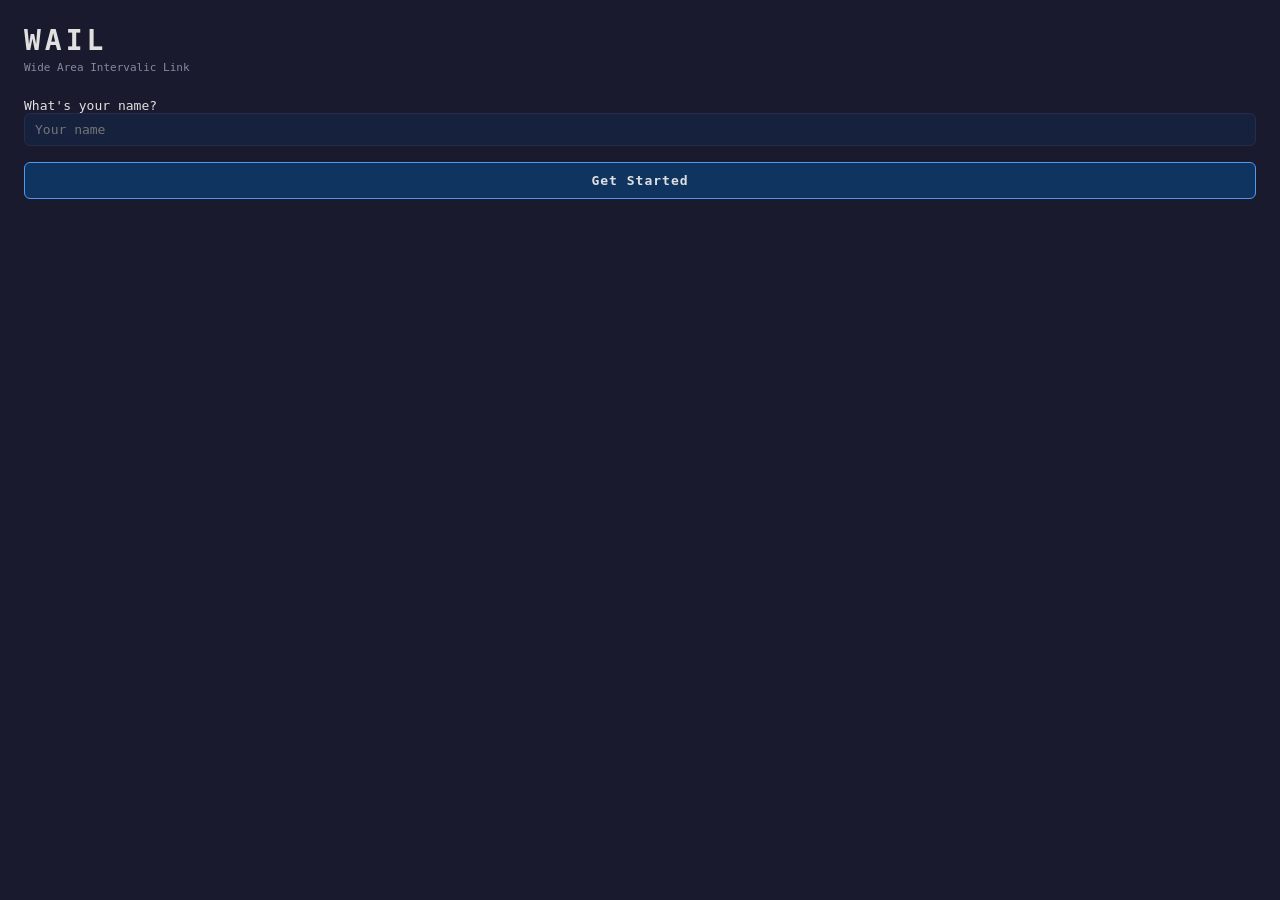
==== crates/wail-tauri/ui/index.html @ 73273b76 "chore: update subtitle to 'Wide Area Intervalic Link' Co-Authored-By: Claude Haiku 4.5 <noreply@anth" ====
<!DOCTYPE html>
<html lang="en">
<head>
  <meta charset="UTF-8">
  <meta name="viewport" content="width=device-width, initial-scale=1.0">
  <title>WAIL</title>
  <link rel="stylesheet" href="style.css">
</head>
<body>
  <!-- First Launch Screen -->
  <div id="first-launch-screen">
    <h1>WAIL</h1>
    <p class="subtitle">Wide Area Intervalic Link</p>
    <p class="first-launch-prompt">What's your name?</p>
    <form id="first-launch-form">
      <input type="text" id="first-launch-name" placeholder="Your name" required autocomplete="off">
      <button type="submit">Get Started</button>
    </form>
  </div>

  <!-- Join Screen -->
  <div id="join-screen" style="display:none">
    <div class="header-row">
      <div>
        <h1>WAIL</h1>
        <p class="subtitle">Wide Area Intervalic Link</p>
      </div>
      <div class="header-controls">
        <button type="button" id="settings-btn" class="icon-btn" title="Settings">⚙</button>
        <span class="version" id="version-label"></span>
      </div>
    </div>

    <div class="tab-bar">
      <button type="button" class="tab active" id="tab-join">Join Room</button>
      <button type="button" class="tab" id="tab-public">Public Rooms</button>
    </div>

    <div id="tab-join-content">
      <form id="join-form">
        <label for="room">Room</label>
        <input type="text" id="room" placeholder="e.g. jam" required>

        <label for="password">Password</label>
        <input type="password" id="password" placeholder="Room password (empty = public)">

        <details id="advanced-toggle">
          <summary>Advanced</summary>
          <div class="advanced-fields">
            <label for="bars">Bars per interval</label>
            <input type="number" id="bars" value="4" min="1" max="64">

            <label for="quantum">Quantum</label>
            <input type="number" id="quantum" value="4" min="1" max="16" step="0.1">

            <input type="hidden" id="ipc-port" value="9191">

            <div class="remember-row" style="margin-top:8px">
              <input type="checkbox" id="test-tone">
              <label for="test-tone" class="remember-label">Enable test tone (no plugin needed)</label>
            </div>

            <div class="recording-section">
              <div class="remember-row">
                <input type="checkbox" id="recording-enabled">
                <label for="recording-enabled" class="remember-label">Record session locally</label>
              </div>

              <div id="recording-options" style="display:none">
                <label for="recording-dir">Recording directory</label>
                <div class="bpm-row">
                  <input type="text" id="recording-dir" placeholder="~/Music/WAIL Sessions">
                  <button type="button" id="browse-recording-dir" class="small-btn" style="width:auto;margin-top:0">Browse</button>
                </div>

                <div class="remember-row" style="margin-top:8px">
                  <input type="checkbox" id="recording-stems">
                  <label for="recording-stems" class="remember-label">Record per-peer stems (vs single mix)</label>
                </div>

                <label for="recording-retention">Keep recordings for (days, 0 = forever)</label>
                <input type="number" id="recording-retention" value="30" min="0" max="365">
              </div>
            </div>
          </div>
        </details>

        <button type="submit" id="join-btn">Join Room</button>
      </form>

      <div id="join-error" class="error" style="display:none"></div>
    </div>

    <div id="tab-public-content" style="display:none">
      <div id="public-rooms-list" class="room-list">
        <span class="empty">Loading...</span>
      </div>
      <button type="button" id="refresh-rooms-btn">Refresh</button>
    </div>

    <!-- Settings Panel Overlay -->
    <div id="settings-panel" class="settings-overlay" style="display:none">
      <div class="settings-card">
        <div class="settings-header">
          <h2>Settings</h2>
          <button type="button" id="settings-close-btn" class="icon-btn" title="Close">×</button>
        </div>

        <form id="settings-form">
          <label for="settings-display-name">Display Name</label>
          <input type="text" id="settings-display-name" placeholder="Your name" required autocomplete="off">

          <div class="remember-row">
            <input type="checkbox" id="settings-telemetry" checked>
            <label for="settings-telemetry" class="remember-label">Save debug log locally</label>
          </div>

          <div class="remember-row">
            <input type="checkbox" id="settings-remember" checked>
            <label for="settings-remember" class="remember-label">Remember settings</label>
          </div>

          <button type="submit" id="settings-done-btn">Done</button>
        </form>
      </div>
    </div>
  </div>

  <!-- Session View -->
  <div id="session-screen" style="display:none">
    <div class="session-header">
      <h2>WAIL</h2>
      <span id="session-room" class="room-badge"></span>
    </div>

    <div class="stat-group">
      <label>BPM</label>
      <div class="bpm-row">
        <input type="number" id="session-bpm" min="20" max="999" step="0.1">
        <button type="button" id="set-bpm-btn">Set</button>
      </div>
    </div>

    <div class="stat-group">
      <label>Link Peers (LAN)</label>
      <span id="session-link-peers">0</span>
    </div>

    <div class="stat-group">
      <label>Peers</label>
      <div id="peer-list" class="peer-list">
        <span class="empty">No peers connected</span>
      </div>
    </div>

    <div class="stat-group">
      <label>Audio</label>
      <span id="session-audio">0 sent / 0 recv</span>
      <span id="session-audio-bytes" class="audio-bytes">0 B sent / 0 B recv</span>
    </div>

    <div class="stat-group">
      <label>Interval</label>
      <span id="session-interval">-</span>
    </div>

    <div class="stat-group">
      <label>Plugin</label>
      <span id="session-plugin">disconnected</span>
    </div>

    <div class="stat-group">
      <label>Test Tone</label>
      <div class="test-tone-row">
        <span id="session-test-tone">OFF</span>
        <button type="button" id="toggle-test-tone-btn" class="small-btn">Enable</button>
      </div>
    </div>

    <div class="stat-group" id="recording-stat" style="display:none">
      <label>Recording</label>
      <div class="recording-row">
        <span id="session-recording" class="rec-badge">REC</span>
        <span id="recording-size">0 MB</span>
      </div>
    </div>

    <button type="button" id="disconnect-btn">Disconnect</button>

    <div id="session-error" class="error" style="display:none"></div>

    <details id="log-toggle">
      <summary>Logs <span id="log-count" class="log-badge">0</span></summary>
      <div id="log-list" class="log-list"></div>
    </details>
  </div>

  <script src="main.js"></script>
</body>
</html>
---- crates/wail-tauri/ui/style.css ----
:root {
  --bg: #1a1a2e;
  --bg-card: #16213e;
  --fg: #e0e0e0;
  --fg-dim: #8888a0;
  --accent: #0f3460;
  --accent-bright: #4e9af1;
  --error: #e74c3c;
  --success: #2ecc71;
  --border: #2a2a4a;
  --radius: 6px;
}

* {
  box-sizing: border-box;
  margin: 0;
  padding: 0;
}

body {
  font-family: 'SF Mono', 'Menlo', 'Monaco', 'Consolas', monospace;
  font-size: 13px;
  background: var(--bg);
  color: var(--fg);
  padding: 24px;
  min-height: 100vh;
}

h1 {
  font-size: 28px;
  font-weight: 700;
  letter-spacing: 4px;
  margin-bottom: 4px;
}

h2 {
  font-size: 18px;
  font-weight: 700;
  letter-spacing: 2px;
}

.subtitle {
  color: var(--fg-dim);
  font-size: 11px;
  margin-bottom: 24px;
}

/* Tab bar */
.tab-bar {
  display: flex;
  gap: 4px;
  margin-bottom: 16px;
}

.tab {
  flex: 1;
  padding: 8px;
  background: var(--bg-card);
  border: 1px solid var(--border);
  border-radius: var(--radius);
  color: var(--fg-dim);
  font-family: inherit;
  font-size: 12px;
  cursor: pointer;
  text-transform: uppercase;
  letter-spacing: 1px;
  margin-top: 0;
  width: auto;
}

.tab.active {
  background: var(--accent);
  border-color: var(--accent-bright);
  color: var(--fg);
}

/* Public room list */
.room-list {
  display: flex;
  flex-direction: column;
  gap: 6px;
}

.room-list .empty {
  color: var(--fg-dim);
  font-size: 12px;
}

.room-card {
  padding: 10px;
  background: var(--bg-card);
  border: 1px solid var(--border);
  border-radius: var(--radius);
  display: flex;
  justify-content: space-between;
  align-items: center;
}

.room-card .room-info {
  display: flex;
  flex-direction: column;
  gap: 2px;
}

.room-card .room-name {
  font-weight: 600;
  font-size: 14px;
}

.room-card .room-meta {
  color: var(--fg-dim);
  font-size: 11px;
}

.room-card button {
  width: auto;
  margin-top: 0;
  padding: 6px 16px;
  font-size: 12px;
}

/* Forms */
label {
  display: block;
  font-size: 11px;
  color: var(--fg-dim);
  margin-top: 12px;
  margin-bottom: 4px;
  text-transform: uppercase;
  letter-spacing: 1px;
}

input[type="text"],
input[type="password"],
input[type="number"] {
  width: 100%;
  padding: 8px 10px;
  background: var(--bg-card);
  border: 1px solid var(--border);
  border-radius: var(--radius);
  color: var(--fg);
  font-family: inherit;
  font-size: 13px;
  outline: none;
}

input:focus {
  border-color: var(--accent-bright);
}

button {
  width: 100%;
  padding: 10px;
  margin-top: 16px;
  background: var(--accent);
  border: 1px solid var(--accent-bright);
  border-radius: var(--radius);
  color: var(--fg);
  font-family: inherit;
  font-size: 13px;
  font-weight: 600;
  cursor: pointer;
  letter-spacing: 1px;
}

button:hover:not(:disabled) {
  background: var(--accent-bright);
  color: #fff;
}

button:disabled {
  opacity: 0.5;
  cursor: not-allowed;
}

/* Remember checkbox */
.remember-row {
  display: flex;
  align-items: center;
  gap: 6px;
  margin-top: 12px;
}

.remember-row input[type="checkbox"] {
  width: auto;
  accent-color: var(--accent-bright);
}

.remember-label {
  display: inline;
  margin: 0;
  font-size: 12px;
  color: var(--fg-dim);
  text-transform: none;
  letter-spacing: 0;
  cursor: pointer;
}

/* Advanced toggle */
details {
  margin-top: 12px;
}

summary {
  cursor: pointer;
  color: var(--fg-dim);
  font-size: 11px;
  text-transform: uppercase;
  letter-spacing: 1px;
}

.advanced-fields {
  padding-top: 4px;
}

/* Error */
.error {
  margin-top: 12px;
  padding: 8px 10px;
  background: rgba(231, 76, 60, 0.15);
  border: 1px solid var(--error);
  border-radius: var(--radius);
  color: var(--error);
  font-size: 12px;
}

/* Session view */
.session-header {
  display: flex;
  align-items: center;
  gap: 12px;
  margin-bottom: 20px;
}

.room-badge {
  background: var(--accent);
  border: 1px solid var(--accent-bright);
  border-radius: var(--radius);
  padding: 2px 10px;
  font-size: 12px;
}

.stat-group {
  margin-bottom: 12px;
  padding: 8px 10px;
  background: var(--bg-card);
  border: 1px solid var(--border);
  border-radius: var(--radius);
}

.stat-group label {
  margin-top: 0;
  margin-bottom: 4px;
}

.stat-group span {
  font-size: 14px;
}

.bpm-row {
  display: flex;
  gap: 8px;
}

.bpm-row input {
  flex: 1;
}

.bpm-row button {
  width: auto;
  margin-top: 0;
  padding: 8px 16px;
}

/* Peer list */
.peer-list {
  display: flex;
  flex-direction: column;
  gap: 4px;
}

.peer-list .empty {
  color: var(--fg-dim);
  font-size: 12px;
}

.peer-item {
  display: flex;
  justify-content: space-between;
  align-items: center;
  padding: 4px 8px;
  background: rgba(255, 255, 255, 0.03);
  border-radius: 4px;
}

.peer-name {
  font-weight: 600;
}

.peer-rtt {
  color: var(--fg-dim);
  font-size: 11px;
}

.peer-status {
  font-size: 10px;
  text-transform: uppercase;
  letter-spacing: 0.5px;
  padding: 1px 6px;
  border-radius: 3px;
  font-weight: 600;
}

.status-connecting {
  color: var(--fg-dim);
  background: rgba(255, 255, 255, 0.05);
}

.status-reconnecting {
  color: #d4a843;
  background: rgba(184, 134, 11, 0.15);
}

.status-connected {
  color: var(--accent-bright);
  background: rgba(78, 154, 241, 0.15);
}

.status-receiving {
  color: var(--success);
  background: rgba(46, 204, 113, 0.15);
}

.status-sending {
  color: #e67e22;
  background: rgba(230, 126, 34, 0.15);
}

.status-full-duplex {
  color: var(--success);
  background: rgba(46, 204, 113, 0.25);
}

.audio-bytes {
  color: var(--fg-dim);
  font-size: 11px;
}

/* Test tone toggle */
.test-tone-row {
  display: flex;
  align-items: center;
  justify-content: space-between;
}

.small-btn {
  width: auto;
  margin-top: 0;
  padding: 4px 12px;
  font-size: 11px;
}

/* Status indicators */
.connected {
  color: var(--success);
}

#disconnect-btn {
  background: transparent;
  border-color: var(--error);
  color: var(--error);
  margin-top: 20px;
}

#disconnect-btn:hover {
  background: var(--error);
  color: #fff;
}

/* Plugin section */
#plugin-section {
  margin-top: 16px;
  padding: 8px 10px;
  background: var(--bg-card);
  border: 1px solid var(--border);
  border-radius: var(--radius);
  font-size: 12px;
}

#plugin-section button {
  font-size: 12px;
  padding: 6px 10px;
}

/* Log panel */
#log-toggle {
  margin-top: 16px;
}

#log-toggle summary {
  cursor: pointer;
  color: var(--fg-dim);
  font-size: 11px;
  text-transform: uppercase;
  letter-spacing: 1px;
}

.log-badge {
  background: var(--accent);
  border-radius: 8px;
  padding: 1px 6px;
  font-size: 10px;
  margin-left: 4px;
}

.log-badge.has-warnings {
  background: #b8860b;
  color: #fff;
}

.log-badge.has-errors {
  background: var(--error);
  color: #fff;
}

.log-list {
  max-height: 200px;
  overflow-y: auto;
  margin-top: 8px;
}

.log-entry {
  padding: 3px 8px;
  font-size: 11px;
  border-left: 2px solid var(--border);
  margin-bottom: 2px;
  word-break: break-word;
}

.log-entry.info {
  border-left-color: var(--accent-bright);
  color: var(--fg-dim);
}

.log-entry.warn {
  border-left-color: #b8860b;
  color: #d4a843;
}

.log-entry.error {
  border-left-color: var(--error);
  color: var(--error);
}

.log-time {
  color: var(--fg-dim);
  margin-right: 6px;
}

/* Recording */
.recording-section {
  margin-top: 12px;
  padding-top: 8px;
  border-top: 1px solid var(--border);
}

.recording-row {
  display: flex;
  align-items: center;
  gap: 8px;
}

.rec-badge {
  display: inline-block;
  background: var(--error);
  color: #fff;
  font-size: 11px;
  font-weight: bold;
  padding: 2px 6px;
  border-radius: 3px;
  animation: rec-blink 1.5s ease-in-out infinite;
}

@keyframes rec-blink {
  0%, 100% { opacity: 1; }
  50% { opacity: 0.4; }
}
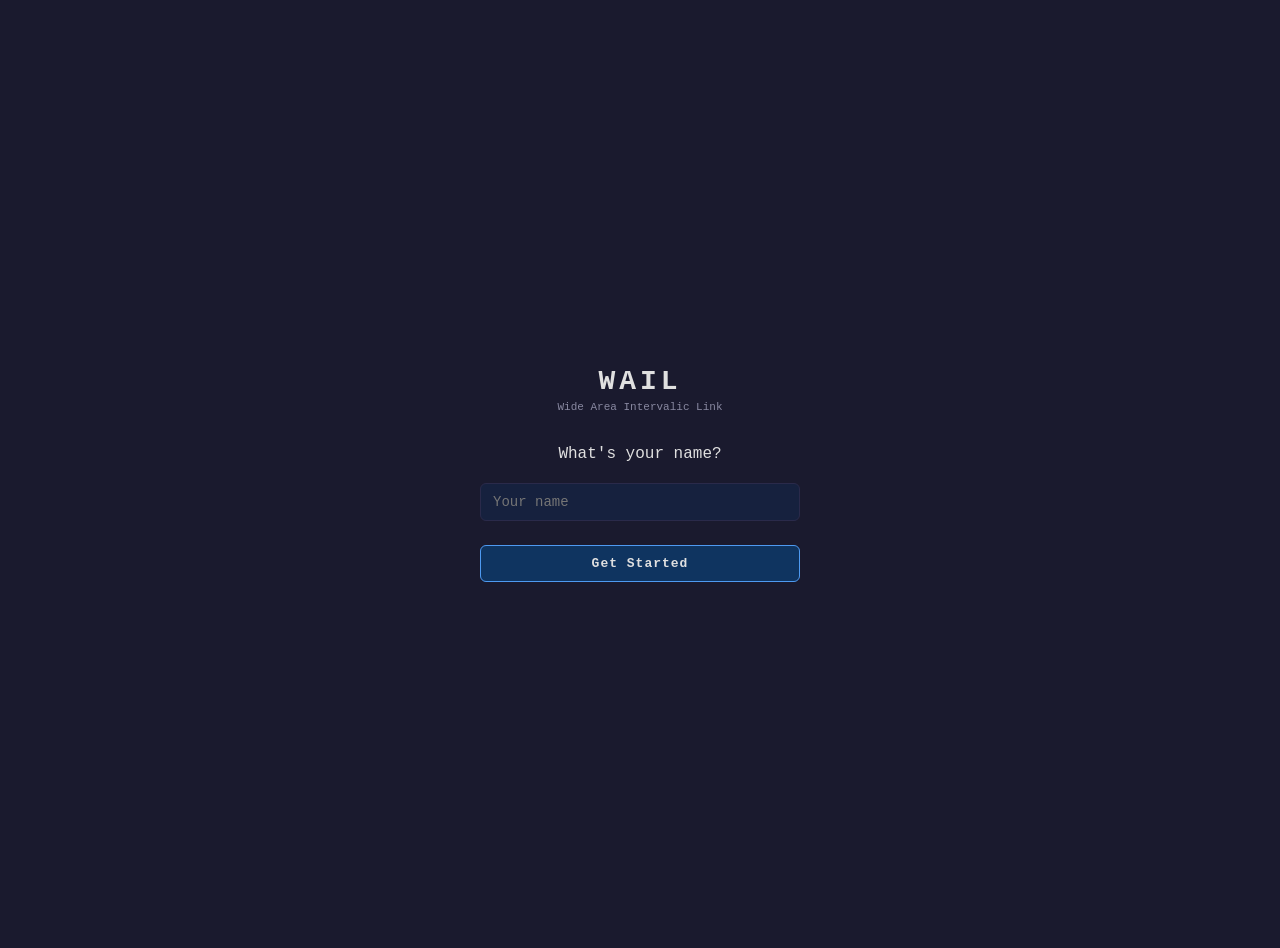
==== commit b34125ef: "feat: show error modal when plugin auto-install fails If resource_dir is unavailable or individual p" ====
--- a/crates/wail-tauri/ui/index.html
+++ b/crates/wail-tauri/ui/index.html
@@ -146,6 +146,10 @@
       <span id="session-link-peers">0</span>
     </div>
 
+    <div id="link-no-peers-warning" class="warning" style="display:none">
+      Start Ableton Link in your DAW — audio is not being transmitted
+    </div>
+
     <div class="stat-group">
       <label>Peers</label>
       <div id="peer-list" class="peer-list">
@@ -195,6 +199,20 @@
     </details>
   </div>
 
+  <!-- Plugin Install Error Modal -->
+  <div id="plugin-error-modal" class="settings-overlay" style="display:none">
+    <div class="settings-card">
+      <div class="settings-header">
+        <h2>Plugin Installation Failed</h2>
+        <button type="button" id="plugin-error-close-btn" class="icon-btn" title="Close">×</button>
+      </div>
+      <p>WAIL could not automatically install the Send and Recv plugins:</p>
+      <ul id="plugin-error-list"></ul>
+      <p>You can install them manually by running <code>cargo xtask install-plugin</code> from the WAIL source directory.</p>
+      <button type="button" id="plugin-error-ok-btn">OK</button>
+    </div>
+  </div>
+
   <script src="main.js"></script>
 </body>
 </html>
--- a/crates/wail-tauri/ui/style.css
+++ b/crates/wail-tauri/ui/style.css
@@ -45,6 +45,85 @@
   margin-bottom: 24px;
 }
 
+.header-row {
+  display: flex;
+  justify-content: space-between;
+  align-items: flex-start;
+}
+
+.header-controls {
+  display: flex;
+  align-items: center;
+  gap: 16px;
+}
+
+.icon-btn {
+  width: auto;
+  padding: 4px 8px;
+  margin-top: 0;
+  background: transparent;
+  border: 1px solid var(--border);
+  color: var(--fg-dim);
+  font-size: 16px;
+  line-height: 1;
+  cursor: pointer;
+  border-radius: var(--radius);
+}
+
+.icon-btn:hover {
+  border-color: var(--accent-bright);
+  color: var(--accent-bright);
+  background: rgba(78, 154, 241, 0.1);
+}
+
+.version {
+  color: var(--fg-dim);
+  font-size: 10px;
+  padding-top: 4px;
+}
+
+/* First Launch Screen */
+#first-launch-screen {
+  display: flex;
+  flex-direction: column;
+  align-items: center;
+  justify-content: center;
+  min-height: 100vh;
+  padding: 24px;
+}
+
+#first-launch-screen h1 {
+  margin-bottom: 4px;
+}
+
+#first-launch-screen .subtitle {
+  margin-bottom: 32px;
+}
+
+.first-launch-prompt {
+  font-size: 16px;
+  color: var(--fg);
+  margin-bottom: 20px;
+  text-align: center;
+}
+
+#first-launch-form {
+  width: 100%;
+  max-width: 320px;
+}
+
+#first-launch-form input {
+  width: 100%;
+  padding: 10px 12px;
+  margin-bottom: 12px;
+  font-size: 14px;
+}
+
+#first-launch-form button {
+  width: 100%;
+  margin-top: 12px;
+}
+
 /* Tab bar */
 .tab-bar {
   display: flex;
@@ -296,6 +375,35 @@
 .peer-name {
   font-weight: 600;
 }
+
+.peer-slot {
+  margin-left: 6px;
+  font-size: 10px;
+  color: var(--fg-dim);
+  font-weight: 400;
+}
+
+.peer-arrows {
+  display: flex;
+  flex-direction: column;
+  align-items: center;
+  gap: 1px;
+  line-height: 1;
+}
+
+.peer-arrow {
+  font-size: 9px;
+  color: var(--fg-dim);
+  opacity: 0.25;
+  transition: opacity 0.3s, color 0.3s;
+}
+
+.peer-arrow.active {
+  opacity: 1;
+}
+
+.arrow-up.active   { color: #e67e22; }
+.arrow-down.active { color: var(--success); }
 
 .peer-rtt {
   color: var(--fg-dim);
@@ -485,3 +593,66 @@
   0%, 100% { opacity: 1; }
   50% { opacity: 0.4; }
 }
+
+/* Settings Panel Overlay */
+.settings-overlay {
+  position: fixed;
+  top: 0;
+  left: 0;
+  right: 0;
+  bottom: 0;
+  background: rgba(0, 0, 0, 0.6);
+  display: flex;
+  align-items: flex-start;
+  justify-content: center;
+  padding: 24px;
+  z-index: 1000;
+  overflow-y: auto;
+}
+
+.settings-card {
+  background: var(--bg-card);
+  border: 1px solid var(--border);
+  border-radius: var(--radius);
+  width: 100%;
+  max-width: 400px;
+  margin-top: 60px;
+  box-shadow: 0 10px 40px rgba(0, 0, 0, 0.5);
+}
+
+.settings-header {
+  display: flex;
+  justify-content: space-between;
+  align-items: center;
+  padding: 16px 20px;
+  border-bottom: 1px solid var(--border);
+}
+
+.settings-header h2 {
+  margin: 0;
+}
+
+#settings-form {
+  padding: 16px 20px;
+}
+
+#settings-form label {
+  margin-top: 12px;
+  margin-bottom: 4px;
+}
+
+#settings-form input[type="text"] {
+  width: 100%;
+  padding: 8px 10px;
+  margin-bottom: 0;
+  margin-top: 0;
+}
+
+#settings-form .remember-row {
+  margin-top: 12px;
+}
+
+#settings-done-btn {
+  width: 100%;
+  margin-top: 16px;
+}
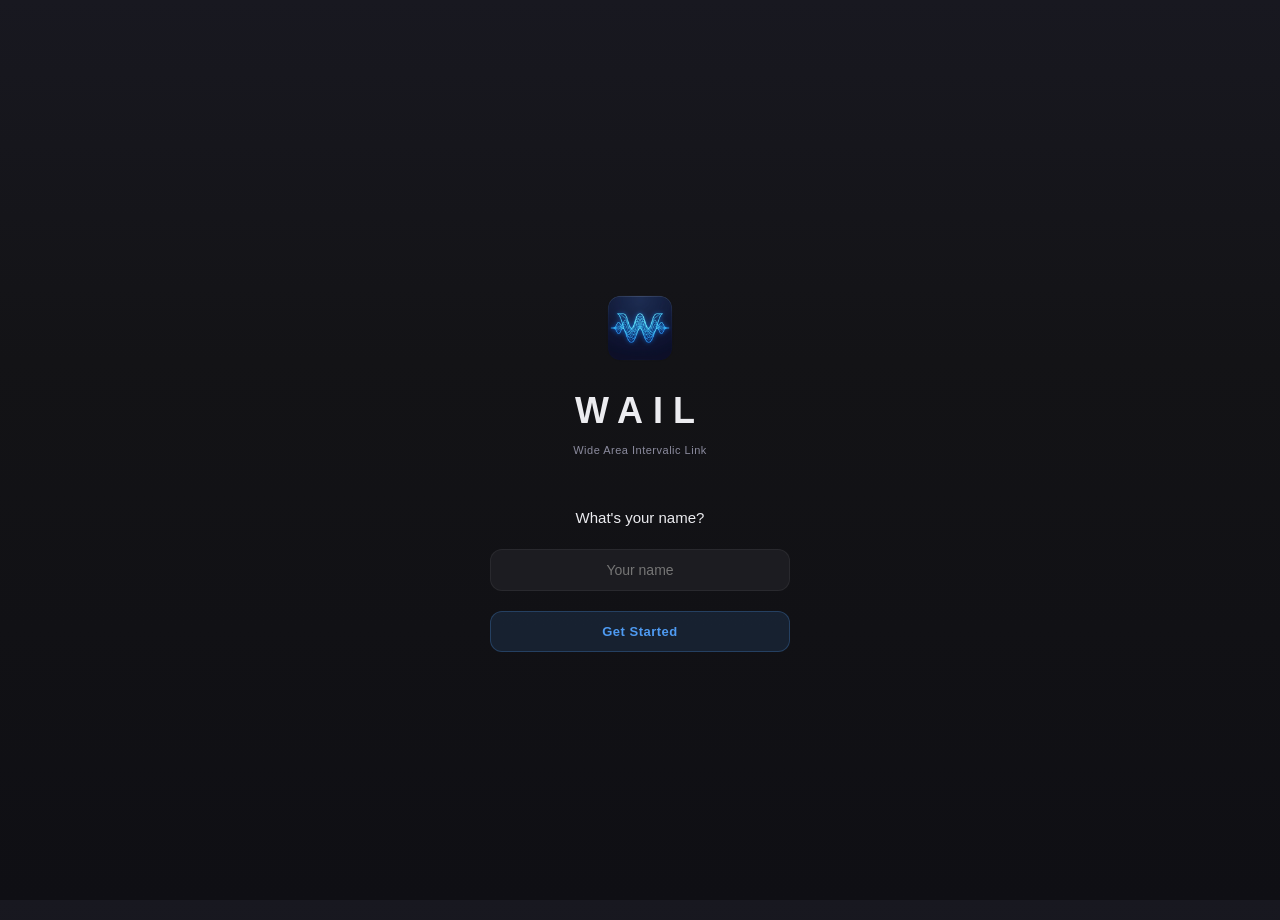
==== commit 5b07ac36: "feat: visual refresh of Tauri UI — clean minimal design (Linear/Raycast inspired) - Switched typogra" ====
--- a/crates/wail-tauri/ui/index.html
+++ b/crates/wail-tauri/ui/index.html
@@ -9,6 +9,7 @@
 <body>
   <!-- First Launch Screen -->
   <div id="first-launch-screen">
+    <img src="logo.png" alt="WAIL" class="app-logo">
     <h1>WAIL</h1>
     <p class="subtitle">Wide Area Intervalic Link</p>
     <p class="first-launch-prompt">What's your name?</p>
@@ -22,7 +23,10 @@
   <div id="join-screen" style="display:none">
     <div class="header-row">
       <div>
-        <h1>WAIL</h1>
+        <div class="header-brand">
+          <img src="logo.png" alt="" class="header-logo">
+          <h1>WAIL</h1>
+        </div>
         <p class="subtitle">Wide Area Intervalic Link</p>
       </div>
       <div class="header-controls">
@@ -39,7 +43,10 @@
     <div id="tab-join-content">
       <form id="join-form">
         <label for="room">Room</label>
-        <input type="text" id="room" placeholder="e.g. jam" required>
+        <div class="bpm-row">
+          <input type="text" id="room" placeholder="e.g. jam" required>
+          <button type="button" id="generate-room-btn" class="small-btn">Generate</button>
+        </div>
 
         <label for="password">Password</label>
         <input type="password" id="password" placeholder="Room password (empty = public)">
@@ -99,14 +106,14 @@
     </div>
 
     <!-- Settings Panel Overlay -->
-    <div id="settings-panel" class="settings-overlay" style="display:none">
-      <div class="settings-card">
-        <div class="settings-header">
+    <div id="settings-panel" class="modal-overlay" style="display:none">
+      <div class="modal-card">
+        <div class="modal-header">
           <h2>Settings</h2>
-          <button type="button" id="settings-close-btn" class="icon-btn" title="Close">×</button>
-        </div>
-
-        <form id="settings-form">
+          <button type="button" id="settings-close-btn" class="icon-btn" title="Close">&times;</button>
+        </div>
+
+        <form id="settings-form" class="modal-body">
           <label for="settings-display-name">Display Name</label>
           <input type="text" id="settings-display-name" placeholder="Your name" required autocomplete="off">
 
@@ -116,6 +123,11 @@
           </div>
 
           <div class="remember-row">
+            <input type="checkbox" id="settings-log-sharing">
+            <label for="settings-log-sharing" class="remember-label">Peer log streaming (share &amp; view live logs in session)</label>
+          </div>
+
+          <div class="remember-row">
             <input type="checkbox" id="settings-remember" checked>
             <label for="settings-remember" class="remember-label">Remember settings</label>
           </div>
@@ -129,64 +141,92 @@
   <!-- Session View -->
   <div id="session-screen" style="display:none">
     <div class="session-header">
-      <h2>WAIL</h2>
-      <span id="session-room" class="room-badge"></span>
-    </div>
-
-    <div class="stat-group">
-      <label>BPM</label>
-      <div class="bpm-row">
-        <input type="number" id="session-bpm" min="20" max="999" step="0.1">
-        <button type="button" id="set-bpm-btn">Set</button>
-      </div>
-    </div>
-
-    <div class="stat-group">
-      <label>Link Peers (LAN)</label>
-      <span id="session-link-peers">0</span>
-    </div>
-
-    <div id="link-no-peers-warning" class="warning" style="display:none">
-      Start Ableton Link in your DAW — audio is not being transmitted
-    </div>
-
-    <div class="stat-group">
-      <label>Peers</label>
-      <div id="peer-list" class="peer-list">
-        <span class="empty">No peers connected</span>
-      </div>
-    </div>
-
-    <div class="stat-group">
-      <label>Audio</label>
-      <span id="session-audio">0 sent / 0 recv</span>
-      <span id="session-audio-bytes" class="audio-bytes">0 B sent / 0 B recv</span>
-    </div>
-
-    <div class="stat-group">
-      <label>Interval</label>
-      <span id="session-interval">-</span>
-    </div>
-
-    <div class="stat-group">
-      <label>Plugin</label>
-      <span id="session-plugin">disconnected</span>
-    </div>
-
-    <div class="stat-group">
-      <label>Test Tone</label>
-      <div class="test-tone-row">
-        <span id="session-test-tone">OFF</span>
-        <button type="button" id="toggle-test-tone-btn" class="small-btn">Enable</button>
-      </div>
-    </div>
-
-    <div class="stat-group" id="recording-stat" style="display:none">
-      <label>Recording</label>
-      <div class="recording-row">
-        <span id="session-recording" class="rec-badge">REC</span>
-        <span id="recording-size">0 MB</span>
-      </div>
+      <div class="session-header-left">
+        <img src="logo.png" alt="" class="header-logo header-logo-sm">
+        <h2>WAIL</h2>
+        <span id="session-room" class="room-badge"></span>
+      </div>
+      <button type="button" id="session-settings-btn" class="icon-btn" title="Settings">&#9881;</button>
+    </div>
+
+    <div class="tab-bar">
+      <button type="button" class="tab active" id="session-tab-session">Session</button>
+      <button type="button" class="tab" id="session-tab-network">Network</button>
+    </div>
+
+    <!-- Session tab -->
+    <div id="session-tab-session-content">
+      <section class="session-section">
+        <h3 class="section-label">Peers</h3>
+        <div id="peer-list" class="peer-list">
+          <span class="empty">No peers connected</span>
+        </div>
+      </section>
+
+      <div id="link-no-peers-warning" class="warning" style="display:none">
+        Start Ableton Link in your DAW — audio is not being transmitted
+      </div>
+
+      <section class="session-section">
+        <h3 class="section-label">Status</h3>
+        <div class="status-grid">
+          <div class="status-cell">
+            <label>BPM</label>
+            <input type="number" id="session-bpm" min="20" max="999" step="0.1" class="bpm-inline">
+          </div>
+          <div class="status-cell">
+            <label>Interval</label>
+            <span class="status-value" id="session-interval">-</span>
+          </div>
+          <div class="status-cell">
+            <label>Link Peers</label>
+            <span class="status-value" id="session-link-peers">0</span>
+          </div>
+          <div class="status-cell">
+            <label>Plugin</label>
+            <span class="status-value" id="session-plugin">disconnected</span>
+          </div>
+          <div class="status-cell">
+            <label>Audio</label>
+            <span class="status-value" id="session-audio">0 / 0</span>
+            <span id="session-audio-bytes" class="audio-bytes">0 B / 0 B</span>
+          </div>
+          <div class="status-cell">
+            <label>Test Tone</label>
+            <div class="test-tone-row">
+              <span class="status-value" id="session-test-tone">OFF</span>
+              <button type="button" id="toggle-test-tone-btn" class="small-btn">Enable</button>
+            </div>
+          </div>
+          <div class="status-cell" id="recording-stat" style="display:none">
+            <label>Recording</label>
+            <div class="recording-row">
+              <span id="session-recording" class="rec-badge">REC</span>
+              <span class="status-value" id="recording-size">0 MB</span>
+            </div>
+          </div>
+        </div>
+      </section>
+    </div>
+
+    <!-- Network tab -->
+    <div id="session-tab-network-content" style="display:none">
+      <table class="network-table">
+        <thead>
+          <tr>
+            <th>Peer</th>
+            <th>Slot</th>
+            <th>ICE</th>
+            <th>Sync DC</th>
+            <th>Audio DC</th>
+            <th>RTT</th>
+            <th>Recv</th>
+          </tr>
+        </thead>
+        <tbody id="network-table-body">
+          <tr><td colspan="7" class="empty">No peers connected</td></tr>
+        </tbody>
+      </table>
     </div>
 
     <button type="button" id="disconnect-btn">Disconnect</button>
@@ -200,17 +240,17 @@
   </div>
 
   <!-- Plugin Install Error Modal -->
-  <div id="plugin-error-modal" class="settings-overlay" style="display:none">
-    <div class="settings-card">
-      <div class="settings-header">
+  <div id="plugin-error-modal" class="modal-overlay" style="display:none">
+    <div class="modal-card">
+      <div class="modal-header">
         <h2>Plugin Installation Failed</h2>
-        <button type="button" id="plugin-error-close-btn" class="icon-btn" title="Close">×</button>
+        <button type="button" id="plugin-error-close-btn" class="icon-btn" title="Close">&times;</button>
       </div>
       <p>WAIL could not automatically install the Send and Recv plugins:</p>
       <ul id="plugin-error-list"></ul>
       <p>You can install them manually by running <code>cargo xtask install-plugin</code> from the WAIL source directory.</p>
       <button type="button" id="plugin-error-ok-btn">OK</button>
-    </div>
+    </div><!-- .modal-card -->
   </div>
 
   <script src="main.js"></script>
--- a/crates/wail-tauri/ui/style.css
+++ b/crates/wail-tauri/ui/style.css
@@ -1,14 +1,24 @@
 :root {
-  --bg: #1a1a2e;
-  --bg-card: #16213e;
-  --fg: #e0e0e0;
-  --fg-dim: #8888a0;
-  --accent: #0f3460;
-  --accent-bright: #4e9af1;
-  --error: #e74c3c;
-  --success: #2ecc71;
-  --border: #2a2a4a;
-  --radius: 6px;
+  --bg: #131316;
+  --bg-card: #1c1c21;
+  --bg-hover: #232329;
+  --fg: #ececf0;
+  --fg-dim: #8b8b9e;
+  --fg-muted: #55556a;
+  --accent: #4e9af1;
+  --accent-dim: rgba(78, 154, 241, 0.12);
+  --state-ok: #34d399;
+  --state-ok-dim: rgba(52, 211, 153, 0.15);
+  --state-warn: #fbbf24;
+  --state-warn-dim: rgba(251, 191, 36, 0.15);
+  --state-error: #f87171;
+  --state-error-dim: rgba(248, 113, 113, 0.12);
+  --border: rgba(255, 255, 255, 0.06);
+  --radius: 8px;
+  --radius-lg: 12px;
+  --font-sans: -apple-system, BlinkMacSystemFont, 'Segoe UI', 'Inter', sans-serif;
+  --font-mono: 'SF Mono', 'Menlo', 'Monaco', 'Consolas', monospace;
+  --transition: 0.15s ease;
 }
 
 * {
@@ -18,24 +28,27 @@
 }
 
 body {
-  font-family: 'SF Mono', 'Menlo', 'Monaco', 'Consolas', monospace;
+  font-family: var(--font-sans);
   font-size: 13px;
-  background: var(--bg);
+  line-height: 1.5;
+  background: linear-gradient(180deg, #181820 0%, var(--bg) 40%, #0f0f14 100%);
   color: var(--fg);
-  padding: 24px;
-  min-height: 100vh;
+  padding: 20px 24px;
+  height: 100vh;
+  overflow: hidden;
+  -webkit-font-smoothing: antialiased;
 }
 
 h1 {
   font-size: 28px;
   font-weight: 700;
-  letter-spacing: 4px;
-  margin-bottom: 4px;
+  letter-spacing: 6px;
+  margin-bottom: 2px;
 }
 
 h2 {
-  font-size: 18px;
-  font-weight: 700;
+  font-size: 16px;
+  font-weight: 600;
   letter-spacing: 2px;
 }
 
@@ -43,6 +56,26 @@
   color: var(--fg-dim);
   font-size: 11px;
   margin-bottom: 24px;
+  letter-spacing: 0.5px;
+}
+
+/* --- Header --- */
+.header-brand {
+  display: flex;
+  align-items: center;
+  gap: 10px;
+}
+
+.header-logo {
+  width: 28px;
+  height: 28px;
+  border-radius: 7px;
+}
+
+.header-logo-sm {
+  width: 24px;
+  height: 24px;
+  border-radius: 6px;
 }
 
 .header-row {
@@ -54,35 +87,37 @@
 .header-controls {
   display: flex;
   align-items: center;
-  gap: 16px;
+  gap: 12px;
 }
 
 .icon-btn {
   width: auto;
-  padding: 4px 8px;
+  padding: 6px 8px;
   margin-top: 0;
   background: transparent;
   border: 1px solid var(--border);
   color: var(--fg-dim);
-  font-size: 16px;
+  font-size: 15px;
   line-height: 1;
   cursor: pointer;
   border-radius: var(--radius);
+  transition: all var(--transition);
 }
 
 .icon-btn:hover {
-  border-color: var(--accent-bright);
-  color: var(--accent-bright);
-  background: rgba(78, 154, 241, 0.1);
+  border-color: rgba(255, 255, 255, 0.12);
+  color: var(--fg);
+  background: var(--bg-hover);
 }
 
 .version {
-  color: var(--fg-dim);
+  color: var(--fg-muted);
   font-size: 10px;
+  font-family: var(--font-mono);
   padding-top: 4px;
 }
 
-/* First Launch Screen */
+/* --- First Launch Screen --- */
 #first-launch-screen {
   display: flex;
   flex-direction: column;
@@ -90,18 +125,34 @@
   justify-content: center;
   min-height: 100vh;
   padding: 24px;
+  animation: fadeIn 0.4s ease;
+}
+
+@keyframes fadeIn {
+  from { opacity: 0; transform: translateY(8px); }
+  to { opacity: 1; transform: translateY(0); }
+}
+
+.app-logo {
+  width: 80px;
+  height: 80px;
+  margin-bottom: 16px;
+  border-radius: 18px;
 }
 
 #first-launch-screen h1 {
+  font-size: 36px;
+  letter-spacing: 10px;
   margin-bottom: 4px;
 }
 
 #first-launch-screen .subtitle {
-  margin-bottom: 32px;
+  margin-bottom: 48px;
 }
 
 .first-launch-prompt {
-  font-size: 16px;
+  font-size: 15px;
+  font-weight: 500;
   color: var(--fg);
   margin-bottom: 20px;
   text-align: center;
@@ -109,70 +160,258 @@
 
 #first-launch-form {
   width: 100%;
-  max-width: 320px;
+  max-width: 300px;
 }
 
 #first-launch-form input {
   width: 100%;
-  padding: 10px 12px;
+  padding: 12px 16px;
   margin-bottom: 12px;
   font-size: 14px;
+  border-radius: var(--radius-lg);
+  text-align: center;
 }
 
 #first-launch-form button {
   width: 100%;
-  margin-top: 12px;
-}
-
-/* Tab bar */
+  margin-top: 8px;
+  border-radius: var(--radius-lg);
+  padding: 12px;
+}
+
+/* --- Tab bar (underline style) --- */
 .tab-bar {
   display: flex;
-  gap: 4px;
+  gap: 0;
   margin-bottom: 16px;
+  border-bottom: 1px solid var(--border);
 }
 
 .tab {
-  flex: 1;
-  padding: 8px;
-  background: var(--bg-card);
-  border: 1px solid var(--border);
-  border-radius: var(--radius);
-  color: var(--fg-dim);
-  font-family: inherit;
-  font-size: 12px;
+  flex: none;
+  padding: 8px 16px;
+  background: transparent;
+  border: none;
+  border-bottom: 2px solid transparent;
+  border-radius: 0;
+  color: var(--fg-dim);
+  font-family: var(--font-sans);
+  font-size: 12px;
+  font-weight: 500;
   cursor: pointer;
   text-transform: uppercase;
   letter-spacing: 1px;
   margin-top: 0;
-  width: auto;
+  transition: all var(--transition);
+}
+
+.tab:hover:not(.active) {
+  color: var(--fg);
+  background: transparent;
 }
 
 .tab.active {
-  background: var(--accent);
-  border-color: var(--accent-bright);
   color: var(--fg);
-}
-
-/* Public room list */
-.room-list {
-  display: flex;
-  flex-direction: column;
-  gap: 6px;
-}
-
-.room-list .empty {
-  color: var(--fg-dim);
-  font-size: 12px;
-}
-
-.room-card {
-  padding: 10px;
+  border-bottom-color: var(--accent);
+  background: transparent;
+}
+
+/* --- Forms --- */
+label {
+  display: block;
+  font-size: 11px;
+  font-weight: 500;
+  color: var(--fg-dim);
+  margin-top: 12px;
+  margin-bottom: 4px;
+  text-transform: uppercase;
+  letter-spacing: 0.8px;
+}
+
+input[type="text"],
+input[type="password"],
+input[type="number"] {
+  width: 100%;
+  padding: 10px 12px;
   background: var(--bg-card);
   border: 1px solid var(--border);
   border-radius: var(--radius);
+  color: var(--fg);
+  font-family: var(--font-sans);
+  font-size: 13px;
+  outline: none;
+  transition: all var(--transition);
+}
+
+input:focus {
+  border-color: transparent;
+  box-shadow: 0 0 0 2px var(--accent-dim), 0 0 0 2px var(--accent);
+}
+
+button {
+  width: 100%;
+  padding: 10px 16px;
+  margin-top: 16px;
+  background: var(--accent-dim);
+  border: 1px solid rgba(78, 154, 241, 0.25);
+  border-radius: var(--radius);
+  color: var(--accent);
+  font-family: var(--font-sans);
+  font-size: 13px;
+  font-weight: 600;
+  cursor: pointer;
+  letter-spacing: 0.5px;
+  transition: all var(--transition);
+}
+
+button:hover:not(:disabled) {
+  background: rgba(78, 154, 241, 0.2);
+  border-color: var(--accent);
+}
+
+button:disabled {
+  opacity: 0.4;
+  cursor: not-allowed;
+}
+
+/* --- Checkbox rows --- */
+.remember-row {
+  display: flex;
+  align-items: center;
+  gap: 8px;
+  margin-top: 12px;
+}
+
+.remember-row input[type="checkbox"] {
+  width: auto;
+  accent-color: var(--accent);
+}
+
+.remember-label {
+  display: inline;
+  margin: 0;
+  font-size: 12px;
+  color: var(--fg-dim);
+  text-transform: none;
+  letter-spacing: 0;
+  font-weight: 400;
+  cursor: pointer;
+}
+
+/* --- Advanced toggle --- */
+details {
+  margin-top: 14px;
+}
+
+summary {
+  cursor: pointer;
+  color: var(--fg-dim);
+  font-size: 11px;
+  font-weight: 500;
+  text-transform: uppercase;
+  letter-spacing: 1px;
+  transition: color var(--transition);
+  list-style: none;
+}
+
+summary::-webkit-details-marker {
+  display: none;
+}
+
+summary::before {
+  content: '›';
+  display: inline-block;
+  margin-right: 6px;
+  font-size: 14px;
+  transition: transform var(--transition);
+}
+
+details[open] > summary::before {
+  transform: rotate(90deg);
+}
+
+summary:hover {
+  color: var(--fg);
+}
+
+.advanced-fields {
+  padding-top: 4px;
+}
+
+/* --- Inline row (input + button) --- */
+.inline-row {
+  display: flex;
+  gap: 8px;
+  align-items: center;
+}
+
+/* Legacy class — same layout */
+.bpm-row {
+  display: flex;
+  gap: 8px;
+}
+
+.bpm-row input,
+.inline-row input {
+  flex: 1;
+}
+
+.bpm-row button,
+.inline-row button {
+  width: auto;
+  margin-top: 0;
+  padding: 10px 16px;
+  white-space: nowrap;
+}
+
+/* --- Error / Warning --- */
+.error {
+  margin-top: 12px;
+  padding: 10px 12px;
+  background: var(--state-error-dim);
+  border: 1px solid rgba(248, 113, 113, 0.25);
+  border-radius: var(--radius);
+  color: var(--state-error);
+  font-size: 12px;
+}
+
+.warning {
+  margin-top: 12px;
+  padding: 10px 12px;
+  background: var(--state-warn-dim);
+  border: 1px solid rgba(251, 191, 36, 0.25);
+  border-radius: var(--radius);
+  color: var(--state-warn);
+  font-size: 12px;
+}
+
+/* --- Public room list --- */
+.room-list {
+  display: flex;
+  flex-direction: column;
+  gap: 4px;
+}
+
+.room-list .empty {
+  color: var(--fg-dim);
+  font-size: 12px;
+  padding: 12px 0;
+}
+
+.room-card {
+  padding: 10px 12px;
+  background: var(--bg-card);
+  border: 1px solid var(--border);
+  border-radius: var(--radius);
   display: flex;
   justify-content: space-between;
   align-items: center;
+  transition: all var(--transition);
+}
+
+.room-card:hover {
+  background: var(--bg-hover);
+  border-color: rgba(255, 255, 255, 0.1);
 }
 
 .room-card .room-info {
@@ -183,7 +422,7 @@
 
 .room-card .room-name {
   font-weight: 600;
-  font-size: 14px;
+  font-size: 13px;
 }
 
 .room-card .room-meta {
@@ -198,337 +437,367 @@
   font-size: 12px;
 }
 
-/* Forms */
-label {
-  display: block;
-  font-size: 11px;
-  color: var(--fg-dim);
-  margin-top: 12px;
+/* --- Recording section (join form) --- */
+.recording-section {
+  margin-top: 14px;
+  padding-top: 10px;
+  border-top: 1px solid var(--border);
+}
+
+/* ================================================================
+   SESSION VIEW
+   ================================================================ */
+
+#session-screen {
+  display: flex;
+  flex-direction: column;
+  height: calc(100vh - 40px);
+}
+
+.session-header {
+  display: flex;
+  align-items: center;
+  justify-content: space-between;
+  margin-bottom: 16px;
+}
+
+.session-header-left {
+  display: flex;
+  align-items: center;
+  gap: 12px;
+}
+
+.room-badge {
+  background: var(--accent-dim);
+  border: 1px solid rgba(78, 154, 241, 0.2);
+  border-radius: 20px;
+  padding: 3px 14px;
+  font-size: 12px;
+  font-weight: 500;
+  color: var(--accent);
+  font-family: var(--font-mono);
+}
+
+/* --- Session sections --- */
+.session-section {
   margin-bottom: 4px;
+}
+
+.section-label {
+  font-size: 10px;
+  font-weight: 600;
+  color: var(--fg-muted);
   text-transform: uppercase;
-  letter-spacing: 1px;
-}
-
-input[type="text"],
-input[type="password"],
-input[type="number"] {
+  letter-spacing: 1.5px;
+  padding: 8px 0 6px;
+  border-top: 1px solid var(--border);
+  margin: 0;
+}
+
+.session-section:first-child .section-label {
+  border-top: none;
+  padding-top: 0;
+}
+
+/* --- Inline BPM input in status grid --- */
+.bpm-inline {
+  font-family: var(--font-mono);
+  font-size: 14px;
+  font-weight: 600;
+  padding: 4px 8px;
   width: 100%;
-  padding: 8px 10px;
-  background: var(--bg-card);
-  border: 1px solid var(--border);
-  border-radius: var(--radius);
-  color: var(--fg);
-  font-family: inherit;
+}
+
+/* --- Status grid --- */
+.status-grid {
+  display: grid;
+  grid-template-columns: 1fr 1fr;
+  gap: 2px;
+  padding: 4px 0;
+}
+
+.status-cell {
+  padding: 6px 8px;
+  border-radius: 6px;
+}
+
+.status-cell label {
+  margin: 0;
+  font-size: 10px;
+}
+
+.status-cell .status-value {
   font-size: 13px;
-  outline: none;
-}
-
-input:focus {
-  border-color: var(--accent-bright);
-}
-
-button {
-  width: 100%;
-  padding: 10px;
-  margin-top: 16px;
-  background: var(--accent);
-  border: 1px solid var(--accent-bright);
-  border-radius: var(--radius);
-  color: var(--fg);
-  font-family: inherit;
-  font-size: 13px;
-  font-weight: 600;
-  cursor: pointer;
-  letter-spacing: 1px;
-}
-
-button:hover:not(:disabled) {
-  background: var(--accent-bright);
+  font-family: var(--font-mono);
+}
+
+.status-cell .status-value.connected {
+  color: var(--state-ok);
+}
+
+/* --- Test tone row inside status cell --- */
+.test-tone-row {
+  display: flex;
+  align-items: center;
+  justify-content: space-between;
+}
+
+/* --- Recording row inside status cell --- */
+.recording-row {
+  display: flex;
+  align-items: center;
+  gap: 8px;
+}
+
+.rec-badge {
+  display: inline-block;
+  background: var(--state-error);
   color: #fff;
-}
-
-button:disabled {
-  opacity: 0.5;
-  cursor: not-allowed;
-}
-
-/* Remember checkbox */
-.remember-row {
-  display: flex;
-  align-items: center;
-  gap: 6px;
-  margin-top: 12px;
-}
-
-.remember-row input[type="checkbox"] {
-  width: auto;
-  accent-color: var(--accent-bright);
-}
-
-.remember-label {
-  display: inline;
-  margin: 0;
-  font-size: 12px;
-  color: var(--fg-dim);
-  text-transform: none;
-  letter-spacing: 0;
-  cursor: pointer;
-}
-
-/* Advanced toggle */
-details {
-  margin-top: 12px;
-}
-
-summary {
-  cursor: pointer;
-  color: var(--fg-dim);
-  font-size: 11px;
-  text-transform: uppercase;
-  letter-spacing: 1px;
-}
-
-.advanced-fields {
-  padding-top: 4px;
-}
-
-/* Error */
-.error {
-  margin-top: 12px;
-  padding: 8px 10px;
-  background: rgba(231, 76, 60, 0.15);
-  border: 1px solid var(--error);
-  border-radius: var(--radius);
-  color: var(--error);
-  font-size: 12px;
-}
-
-/* Session view */
-.session-header {
-  display: flex;
-  align-items: center;
-  gap: 12px;
-  margin-bottom: 20px;
-}
-
-.room-badge {
-  background: var(--accent);
-  border: 1px solid var(--accent-bright);
-  border-radius: var(--radius);
-  padding: 2px 10px;
-  font-size: 12px;
-}
-
-.stat-group {
-  margin-bottom: 12px;
-  padding: 8px 10px;
-  background: var(--bg-card);
-  border: 1px solid var(--border);
-  border-radius: var(--radius);
-}
-
-.stat-group label {
-  margin-top: 0;
-  margin-bottom: 4px;
-}
-
-.stat-group span {
-  font-size: 14px;
-}
-
-.bpm-row {
-  display: flex;
-  gap: 8px;
-}
-
-.bpm-row input {
-  flex: 1;
-}
-
-.bpm-row button {
+  font-size: 10px;
+  font-weight: 700;
+  padding: 1px 6px;
+  border-radius: 3px;
+  font-family: var(--font-mono);
+  animation: rec-blink 1.5s ease-in-out infinite;
+}
+
+@keyframes rec-blink {
+  0%, 100% { opacity: 1; }
+  50% { opacity: 0.3; }
+}
+
+.small-btn {
   width: auto;
   margin-top: 0;
-  padding: 8px 16px;
-}
-
-/* Peer list */
+  padding: 4px 12px;
+  font-size: 11px;
+}
+
+/* --- Peer list --- */
 .peer-list {
   display: flex;
   flex-direction: column;
-  gap: 4px;
+  gap: 3px;
+  padding: 4px 0;
 }
 
 .peer-list .empty {
   color: var(--fg-dim);
   font-size: 12px;
+  padding: 4px 0;
 }
 
 .peer-item {
   display: flex;
   justify-content: space-between;
   align-items: center;
-  padding: 4px 8px;
-  background: rgba(255, 255, 255, 0.03);
-  border-radius: 4px;
+  padding: 6px 10px;
+  background: var(--bg-card);
+  border-radius: 6px;
+  transition: background var(--transition);
+}
+
+.peer-item:hover {
+  background: var(--bg-hover);
 }
 
 .peer-name {
   font-weight: 600;
+  font-size: 12px;
 }
 
 .peer-slot {
-  margin-left: 6px;
   font-size: 10px;
-  color: var(--fg-dim);
-  font-weight: 400;
-}
-
-.peer-arrows {
-  display: flex;
-  flex-direction: column;
-  align-items: center;
-  gap: 1px;
-  line-height: 1;
-}
-
-.peer-arrow {
-  font-size: 9px;
-  color: var(--fg-dim);
-  opacity: 0.25;
-  transition: opacity 0.3s, color 0.3s;
-}
-
-.peer-arrow.active {
-  opacity: 1;
-}
-
-.arrow-up.active   { color: #e67e22; }
-.arrow-down.active { color: var(--success); }
+  color: var(--fg-muted);
+  font-family: var(--font-mono);
+  margin-right: 8px;
+}
 
 .peer-rtt {
   color: var(--fg-dim);
   font-size: 11px;
+  font-family: var(--font-mono);
 }
 
 .peer-status {
   font-size: 10px;
   text-transform: uppercase;
   letter-spacing: 0.5px;
-  padding: 1px 6px;
-  border-radius: 3px;
+  padding: 2px 8px;
+  border-radius: 4px;
   font-weight: 600;
 }
 
 .status-connecting {
   color: var(--fg-dim);
-  background: rgba(255, 255, 255, 0.05);
+  background: rgba(255, 255, 255, 0.04);
 }
 
 .status-reconnecting {
-  color: #d4a843;
-  background: rgba(184, 134, 11, 0.15);
+  color: var(--state-warn);
+  background: var(--state-warn-dim);
 }
 
 .status-connected {
-  color: var(--accent-bright);
-  background: rgba(78, 154, 241, 0.15);
+  color: var(--accent);
+  background: var(--accent-dim);
 }
 
 .status-receiving {
-  color: var(--success);
-  background: rgba(46, 204, 113, 0.15);
+  color: var(--state-ok);
+  background: var(--state-ok-dim);
 }
 
 .status-sending {
-  color: #e67e22;
-  background: rgba(230, 126, 34, 0.15);
+  color: #e8a44a;
+  background: rgba(232, 164, 74, 0.15);
 }
 
 .status-full-duplex {
-  color: var(--success);
-  background: rgba(46, 204, 113, 0.25);
-}
-
+  color: var(--state-ok);
+  background: rgba(52, 211, 153, 0.2);
+}
+
+/* --- Audio bytes --- */
 .audio-bytes {
   color: var(--fg-dim);
   font-size: 11px;
-}
-
-/* Test tone toggle */
-.test-tone-row {
-  display: flex;
-  align-items: center;
-  justify-content: space-between;
-}
-
-.small-btn {
-  width: auto;
-  margin-top: 0;
-  padding: 4px 12px;
-  font-size: 11px;
-}
-
-/* Status indicators */
-.connected {
-  color: var(--success);
-}
-
+  font-family: var(--font-mono);
+}
+
+/* --- Disconnect --- */
 #disconnect-btn {
   background: transparent;
-  border-color: var(--error);
-  color: var(--error);
-  margin-top: 20px;
+  border-color: rgba(248, 113, 113, 0.3);
+  color: var(--state-error);
+  margin-top: 16px;
+  transition: all var(--transition);
 }
 
 #disconnect-btn:hover {
-  background: var(--error);
-  color: #fff;
-}
-
-/* Plugin section */
-#plugin-section {
-  margin-top: 16px;
-  padding: 8px 10px;
+  background: var(--state-error-dim);
+  border-color: var(--state-error);
+}
+
+/* --- Session tab content --- */
+#session-tab-session-content,
+#session-tab-network-content {
+  flex: 1;
+  overflow-y: auto;
+  min-height: 0;
+}
+
+/* ================================================================
+   NETWORK TABLE
+   ================================================================ */
+
+.network-table {
+  width: 100%;
+  border-collapse: collapse;
+  font-size: 11px;
+  font-family: var(--font-mono);
+}
+
+.network-table th {
+  text-align: left;
+  padding: 6px 8px;
+  color: var(--fg-muted);
+  border-bottom: 1px solid var(--border);
+  font-family: var(--font-sans);
+  font-weight: 600;
+  font-size: 10px;
+  text-transform: uppercase;
+  letter-spacing: 0.5px;
+}
+
+.network-table td {
+  padding: 6px 8px;
+  border-bottom: 1px solid rgba(255, 255, 255, 0.02);
+}
+
+.network-table tr:hover td {
   background: var(--bg-card);
-  border: 1px solid var(--border);
-  border-radius: var(--radius);
-  font-size: 12px;
-}
-
-#plugin-section button {
-  font-size: 12px;
-  padding: 6px 10px;
-}
-
-/* Log panel */
+}
+
+.network-table .empty {
+  color: var(--fg-dim);
+  text-align: center;
+  padding: 16px;
+  font-family: var(--font-sans);
+}
+
+/* Network state dots */
+.net-state {
+  font-family: var(--font-mono);
+}
+
+.net-connected, .net-completed, .net-open {
+  color: var(--state-ok);
+}
+
+.net-checking, .net-connecting, .net-closing {
+  color: var(--state-warn);
+}
+
+.net-failed, .net-closed, .net-disconnected {
+  color: var(--state-error);
+}
+
+.net-none {
+  color: var(--fg-muted);
+}
+
+/* ================================================================
+   LOG PANEL
+   ================================================================ */
+
 #log-toggle {
-  margin-top: 16px;
+  margin-top: 12px;
 }
 
 #log-toggle summary {
   cursor: pointer;
   color: var(--fg-dim);
   font-size: 11px;
+  font-weight: 500;
   text-transform: uppercase;
   letter-spacing: 1px;
+  list-style: none;
+}
+
+#log-toggle summary::-webkit-details-marker {
+  display: none;
+}
+
+#log-toggle summary::before {
+  content: '›';
+  display: inline-block;
+  margin-right: 6px;
+  font-size: 14px;
+  transition: transform var(--transition);
+}
+
+#log-toggle[open] > summary::before {
+  transform: rotate(90deg);
 }
 
 .log-badge {
-  background: var(--accent);
-  border-radius: 8px;
-  padding: 1px 6px;
+  background: rgba(255, 255, 255, 0.06);
+  border-radius: 10px;
+  padding: 1px 8px;
   font-size: 10px;
-  margin-left: 4px;
+  margin-left: 6px;
+  font-family: var(--font-mono);
 }
 
 .log-badge.has-warnings {
-  background: #b8860b;
-  color: #fff;
+  background: var(--state-warn-dim);
+  color: var(--state-warn);
 }
 
 .log-badge.has-errors {
-  background: var(--error);
-  color: #fff;
+  background: var(--state-error-dim);
+  color: var(--state-error);
 }
 
 .log-list {
@@ -537,90 +806,91 @@
   margin-top: 8px;
 }
 
+#log-toggle[open] {
+  display: flex;
+  flex-direction: column;
+  min-height: 0;
+}
+
+#log-toggle[open] .log-list {
+  height: 200px;
+  max-height: 200px;
+  overflow-y: auto;
+}
+
 .log-entry {
-  padding: 3px 8px;
-  font-size: 11px;
-  border-left: 2px solid var(--border);
-  margin-bottom: 2px;
+  padding: 3px 10px;
+  font-size: 11px;
+  font-family: var(--font-mono);
+  border-left: 2px solid rgba(255, 255, 255, 0.04);
+  margin-bottom: 1px;
   word-break: break-word;
+  border-radius: 0 4px 4px 0;
 }
 
 .log-entry.info {
-  border-left-color: var(--accent-bright);
+  border-left-color: var(--accent);
   color: var(--fg-dim);
 }
 
 .log-entry.warn {
-  border-left-color: #b8860b;
-  color: #d4a843;
+  border-left-color: var(--state-warn);
+  color: var(--state-warn);
 }
 
 .log-entry.error {
-  border-left-color: var(--error);
-  color: var(--error);
+  border-left-color: var(--state-error);
+  color: var(--state-error);
 }
 
 .log-time {
-  color: var(--fg-dim);
-  margin-right: 6px;
-}
-
-/* Recording */
-.recording-section {
-  margin-top: 12px;
-  padding-top: 8px;
-  border-top: 1px solid var(--border);
-}
-
-.recording-row {
-  display: flex;
-  align-items: center;
-  gap: 8px;
-}
-
-.rec-badge {
-  display: inline-block;
-  background: var(--error);
-  color: #fff;
-  font-size: 11px;
-  font-weight: bold;
-  padding: 2px 6px;
-  border-radius: 3px;
-  animation: rec-blink 1.5s ease-in-out infinite;
-}
-
-@keyframes rec-blink {
-  0%, 100% { opacity: 1; }
-  50% { opacity: 0.4; }
-}
-
-/* Settings Panel Overlay */
-.settings-overlay {
+  color: var(--fg-muted);
+  margin-right: 8px;
+}
+
+.log-peer {
+  color: var(--accent);
+  margin-right: 4px;
+  font-style: italic;
+}
+
+.log-entry.peer-log {
+  opacity: 0.8;
+}
+
+/* ================================================================
+   MODAL (settings, plugin error)
+   ================================================================ */
+
+.modal-overlay {
   position: fixed;
   top: 0;
   left: 0;
   right: 0;
   bottom: 0;
   background: rgba(0, 0, 0, 0.6);
+  backdrop-filter: blur(4px);
+  -webkit-backdrop-filter: blur(4px);
   display: flex;
   align-items: flex-start;
   justify-content: center;
   padding: 24px;
   z-index: 1000;
   overflow-y: auto;
-}
-
-.settings-card {
+  animation: fadeIn 0.15s ease;
+}
+
+.modal-card {
   background: var(--bg-card);
   border: 1px solid var(--border);
-  border-radius: var(--radius);
+  border-radius: var(--radius-lg);
   width: 100%;
-  max-width: 400px;
+  max-width: 380px;
   margin-top: 60px;
-  box-shadow: 0 10px 40px rgba(0, 0, 0, 0.5);
-}
-
-.settings-header {
+  box-shadow: 0 16px 48px rgba(0, 0, 0, 0.5);
+}
+
+.modal-header {
   display: flex;
   justify-content: space-between;
   align-items: center;
@@ -628,31 +898,67 @@
   border-bottom: 1px solid var(--border);
 }
 
-.settings-header h2 {
+.modal-header h2 {
   margin: 0;
-}
-
-#settings-form {
+  font-size: 14px;
+}
+
+.modal-body {
   padding: 16px 20px;
 }
 
-#settings-form label {
+.modal-body label {
   margin-top: 12px;
   margin-bottom: 4px;
 }
 
-#settings-form input[type="text"] {
+.modal-body input[type="text"] {
   width: 100%;
-  padding: 8px 10px;
-  margin-bottom: 0;
-  margin-top: 0;
-}
-
-#settings-form .remember-row {
+  padding: 10px 12px;
+}
+
+.modal-body .remember-row {
   margin-top: 12px;
 }
 
-#settings-done-btn {
+.modal-body button[type="submit"],
+.modal-body button.modal-action {
   width: 100%;
   margin-top: 16px;
 }
+
+/* Plugin error modal specifics */
+#plugin-error-modal p {
+  padding: 0 20px;
+  font-size: 12px;
+  color: var(--fg-dim);
+  margin-top: 12px;
+}
+
+#plugin-error-modal p:first-of-type {
+  margin-top: 16px;
+}
+
+#plugin-error-modal ul {
+  padding: 8px 20px 0 36px;
+  font-size: 12px;
+  color: var(--state-error);
+}
+
+#plugin-error-modal code {
+  background: var(--bg-hover);
+  padding: 2px 6px;
+  border-radius: 4px;
+  font-family: var(--font-mono);
+  font-size: 11px;
+}
+
+#plugin-error-ok-btn {
+  margin: 16px 20px;
+  width: calc(100% - 40px);
+}
+
+/* Status indicator */
+.connected {
+  color: var(--state-ok);
+}
